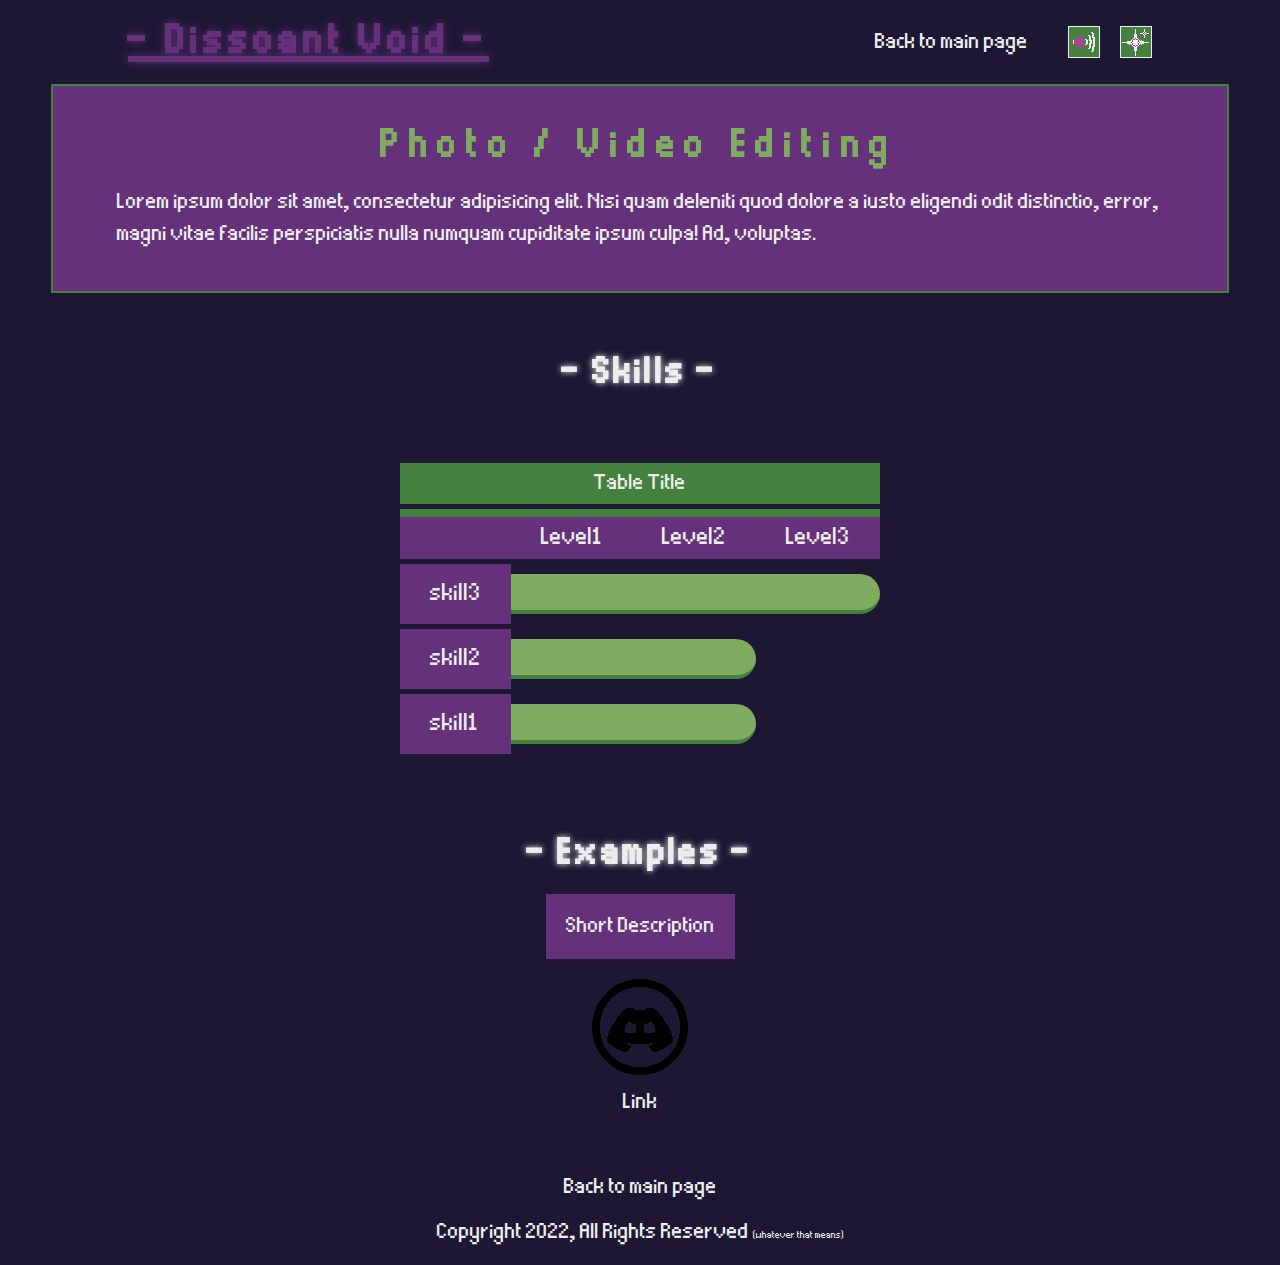
==== editing.html @ df0863e5 "moved all html files into root to avoid links headaches" ====
<!DOCTYPE html>
<html lang="en">
<head>
  <meta charset="UTF-8">
  <meta http-equiv="X-UA-Compatible" content="IE=edge">
  <meta name="viewport" content="width=device-width, initial-scale=1.0">
  <link rel="icon" href="res/images/Icon.png" type="image/x-icon">
  <link rel="stylesheet" href="css/common.css">
  <link rel="stylesheet" href="css/skill.css">
  <script src="js/common.js" defer></script>
  <script src="js/mouseParticles.js" defer></script>
  <title>Portfolio | Editing</title>
</head>
<body>
  <app-header></app-header>
  <section class="description container fade-into-view">
    <h1>Photo / Video Editing</h1>
    <p>Lorem ipsum dolor sit amet, consectetur adipisicing elit. Nisi quam deleniti quod dolore a iusto eligendi odit distinctio, error, magni vitae facilis perspiciatis nulla numquam cupiditate ipsum culpa! Ad, voluptas.</p>
  </section>
  <section class="stats container">
    <h2 class="section-title">- Skills -</h2>
    <skill-stats title="Table Title">
      <ul>
        <li title="Level1">
        </li>
        <li title="Level2">
          skill1, skill2
        </li>
        <li title="Level3">
          skill3
        </li>
      </ul>
      </skill-stats>
  </section>

  <section class="example container fade-into-view">
    <h2 class="section-title">- Examples -</h2>
    <p>Short Description</p>
    <ul class="social-media">
      <li id="" class="clickable" clickable-new-page-link="">
        <img src="res/images/Discord.png" alt="????">
        <p>Link</p>
      </li>
    </ul>
  </section>
  <a class="back-to-idx" href="index.html">Back to main page</a>
  <app-footer></app-footer>
</body>
---- css/common.css ----
@font-face {
  font-family: "pixel";
  src:url("../res/fonts/thintel/Thintel.eot"),
      url("../res/fonts/thintel/Thintel.woff") format("woff"), 
      url("../res/fonts/thintel/Thintel.woff2") format("woff2"), 
      url("../res/fonts/thintel/Thintel.ttf")  format("truetype"),
      url("../res/fonts/thintel/Thintel.svg") format("svg");
}

:root{
  --black: #000;
  --light: #ededed;
  /*--light-purple: #9c4b8b; */
  --purple: #64317a;
  --dark-purple: #1d1733;
  --green: #7eab60;
  --dark-green: #44803e;
}

*{
  margin: 0;
  padding: 0;
  box-sizing: border-box;
}

li{
  list-style: none;
}

a{
  text-decoration: none;
}

body{
  font-family: "pixel", Arial, sans-serif;
  font-size: 2.2rem;
  background-color: var(--dark-purple);
  cursor: url("../res/images/Cursor.png"), auto;
  image-rendering: pixelated; /* preserve pixel art */
}

.clickable, a, button{
  cursor: url("../res/images/CursorClick.png"), auto;
}

input, textarea{
  cursor: url("../res/images/CursorText.png"), auto;
}

button, input, textarea{
  font-family: "pixel", Arial, sans-serif;
}

.fade-into-view{
  opacity: 0;
}
.fading-into-view{
  opacity: 1;
  transition: opacity 2s;
}

.container{
  margin-left: 4vw;
  margin-right: 4vw;
  padding-bottom: 60px;
}

.section-title{
  font-size: 3.6rem;
  text-align: center;
  letter-spacing: 0.2rem;
  padding-top: 20px;
  padding-bottom: 20px;
  color: var(--light);
  text-shadow: 0 0 6px var(--light);
}

@media only screen and (max-width: 900px) {
  .container{
    margin-left: 2vw;
    margin-right: 2vw;
  }

  .section-title{
    font-size: 3rem;
  }
}


header{
  font-size: 2.2rem;
  color:  var(--light);
  padding: 20px 0;
}

.header-container{
  display: flex;
  justify-content: space-between;
  align-items: center;
  margin: 0 10vw;
}

.header-container > h1{
  font-size: 4rem;
  letter-spacing: 5px;
  font-weight: 600;
  color: var(--purple);
  text-decoration: underline;
  text-shadow: 0 0 8px var(--purple);
  text-align: center;
  animation: text-glow 1s linear alternate infinite;
}

@keyframes text-glow {
  to{text-shadow: 0 0 0px var(--purple);}
}

.header-links{
  display: flex;
  align-items: center;
  gap: 40px;
}

.navigation{
  display: flex;
  gap: 20px;
}

.navigation > li > a{
  color: var(--light);
}

.navigation > li:hover > a{
  color: var(--green);
}

@media only screen and (max-width: 900px) {
  .header-container{
    flex-direction: column;
    gap: 10px;
  }
  
  .header-links{
    flex-direction: column;
    gap: 10px;
  }

}

.settings{
  display: flex;
  gap: 20px;
}

.settings > li{
  background-image: url("../res/images/Settings.png");
  width: 32px;
  height: 32px;
  background-size: 200% 200%;
  background-repeat: no-repeat;
}

.settings > .audio-setting{
  background-position-x: 0;
}
.settings > .particles-setting{
  background-position-x: 0;
  background-position-y: 100%;  
}
.settings > .audio-setting[toggled]{
  background-position-x: 100%;
}
.settings > .particles-setting[toggled]{
  background-position-x: 100%;
}

.settings > li:hover{
  box-shadow: 0 0 10px var(--light);
}


.social-media{
  display: flex;
  gap: 15vw;
  justify-content: center;
}

.social-media > li > p{
  text-align: center;
  color: var(--light);
}

.social-media > li:hover > img{
  opacity: 0.8;
}
.social-media > li:hover > p{
  text-decoration: underline;
  color: var(--green);
}

.social-media > li > img{
  margin-bottom: 8px;
}


footer{
  font-size: 2.2rem;
  padding: 20px 0;
  text-align: center;
  color: var(--light);
}

footer span{
  font-size: 1rem;
}
---- css/skill.css ----
.description{
  padding: 40px 5vw;
  background-color: var(--purple);
  min-height: 200px;
  border: 2px solid var(--dark-green);
}

.description > h1{
  text-align: center;
  color: var(--green);
  font-size: 3.8rem;
  letter-spacing: 0.6rem;
}

.description > p{
  margin-top: 20px;
  color: var(--light);
  line-height: 2rem;
}



.stats{
  margin: 40px auto 0 auto;
  width: fit-content;
}

/* js generated tables */
skill-stats{
  display: block;
  width: fit-content;
  margin-top: 50px;
}

skill-stats > h4{
  font-weight: normal;
  text-align: center;
  padding: 8px 0;
  color: var(--light);
  background-color: var(--dark-green);
}

.table-scroll-container{
  margin-top: 5px;
  max-width: 80vw;
  overflow-x: auto;
}

.stats-table{
  border-collapse: collapse;
  border-top: 8px solid var(--dark-green);
}

.stats-table tr:first-child{
  text-align: center;
  background-color: var(--purple);
}

.stats-table td{
  padding: 8px 30px;
  color: var(--light);
  font-size: 2.4rem;
  border-top: 5px solid var(--dark-purple);
}

.stats-table td:first-child{
  background-color: var(--purple);
  width: 0%; /* this seems to behave as min-content should, while min-content doesn't work. and I thought c++ was wierd*/
}

.stats-table .table-rect{
  margin: 0;
  padding: 0;
}

.stats-table .table-rect > div{
  background-color: var(--green);
  border-bottom: 4px solid var(--dark-green);
  height: 40px;
  margin: 10px 0;
}

.stats-table .table-rect-end > div{
  border-top-right-radius: 20px;
  border-bottom-right-radius: 20px;
}

@media only screen and (max-width: 900px) {
  .stats-table td{
    padding: 8px 20px;
    font-size: 1.9rem;
  }
}


.example{
  display: flex;
  flex-direction: column;
  justify-content: center;
  align-items: center;
}

.example > h2{
  text-align: center;
}

.example > p{
  color: var(--light);
  background-color: var(--purple);
  padding: 20px 20px;
}

.example > .social-media{
  margin-top: 20px;
}



.back-to-idx{
  display: block;
  width: fit-content;
  margin: 0 auto;
  color: var(--light);
}

.back-to-idx:hover{
  color: var(--green);
}
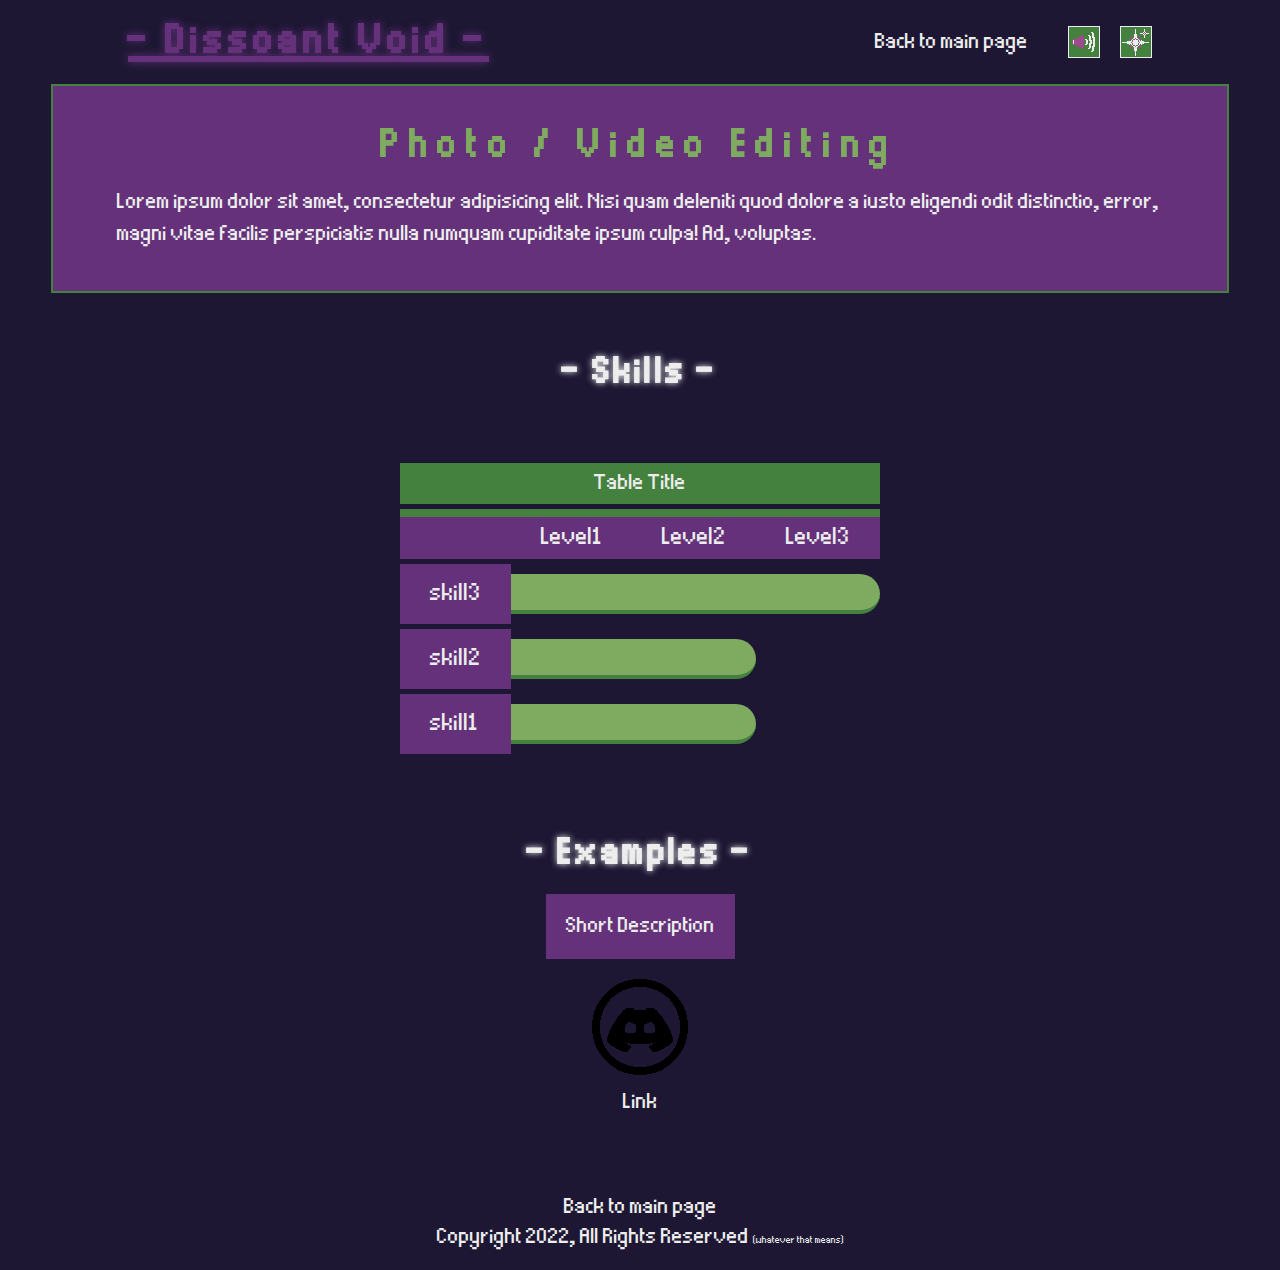
==== commit 5d452876: "'back to main' button is new generated by js along with footer" ====
--- a/editing.html
+++ b/editing.html
@@ -43,6 +43,5 @@
       </li>
     </ul>
   </section>
-  <a class="back-to-idx" href="index.html">Back to main page</a>
   <app-footer></app-footer>
 </body>--- a/css/common.css
+++ b/css/common.css
@@ -210,6 +210,21 @@
   color: var(--light);
 }
 
-footer span{
+footer > p{
+  margin-top: 5px;
+}
+
+footer > p > span{
   font-size: 1rem;
+}
+
+.back-to-idx{
+  display: block;
+  width: fit-content;
+  margin: 0 auto;
+  color: var(--light);
+}
+
+.back-to-idx:hover{
+  color: var(--green);
 }--- a/css/skill.css
+++ b/css/skill.css
@@ -112,17 +112,4 @@
 
 .example > .social-media{
   margin-top: 20px;
-}
-
-
-
-.back-to-idx{
-  display: block;
-  width: fit-content;
-  margin: 0 auto;
-  color: var(--light);
-}
-
-.back-to-idx:hover{
-  color: var(--green);
 }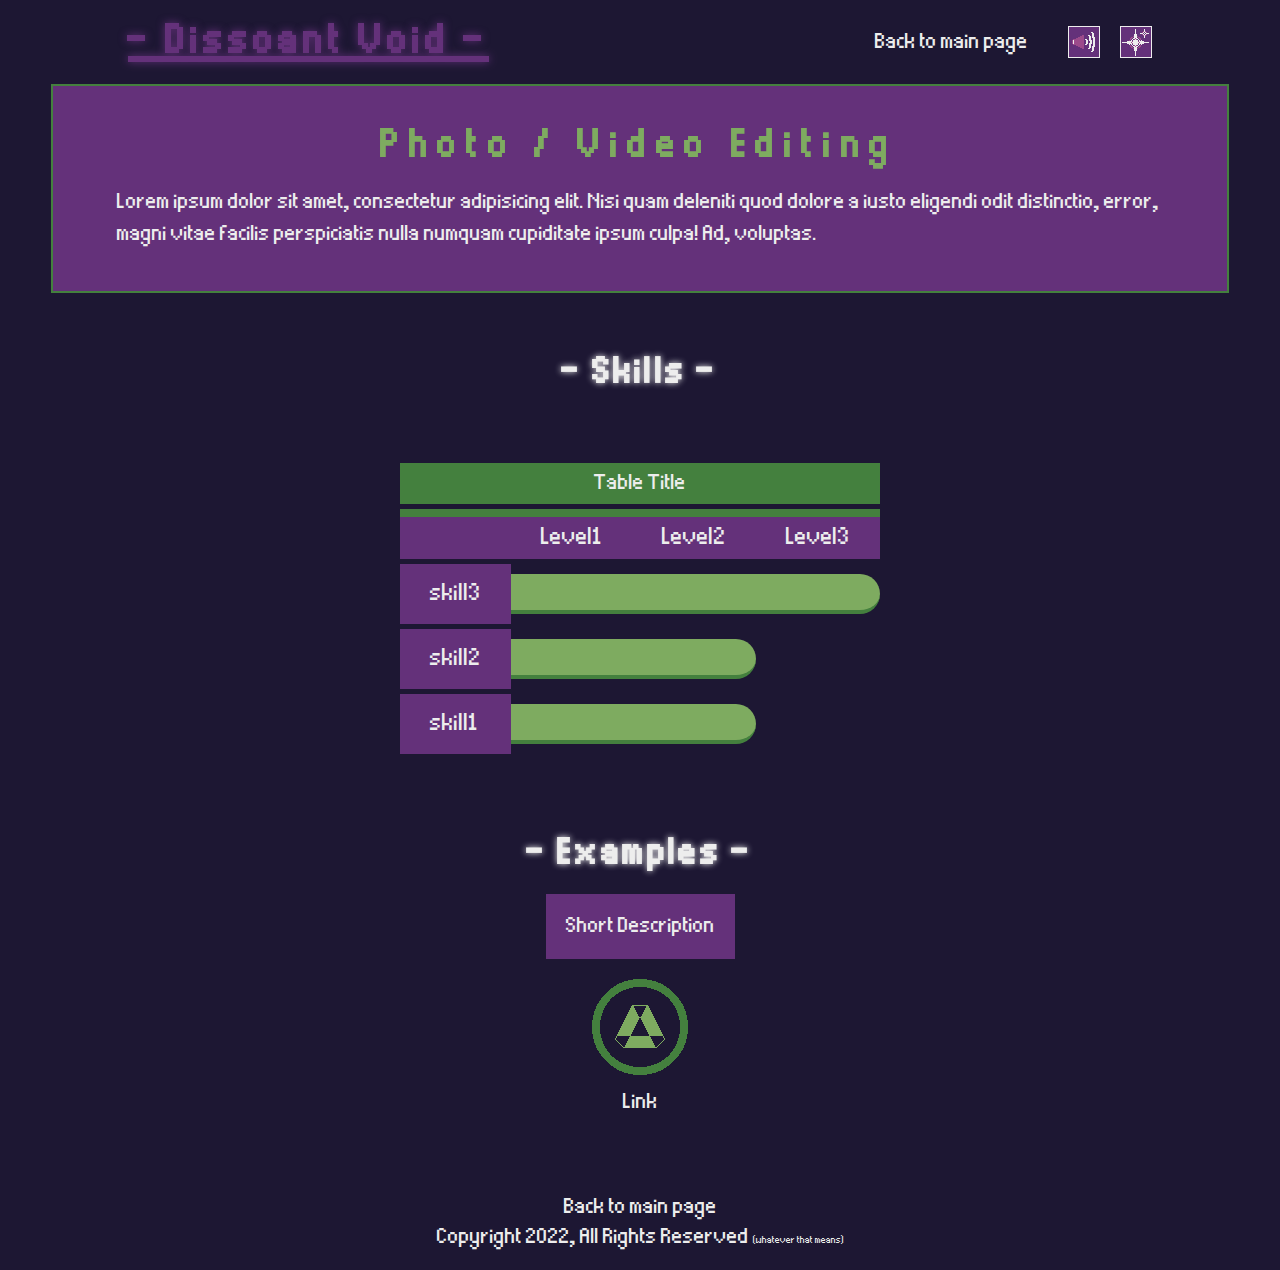
==== commit 561232f1: "finished social media icons" ====
--- a/editing.html
+++ b/editing.html
@@ -37,8 +37,8 @@
     <h2 class="section-title">- Examples -</h2>
     <p>Short Description</p>
     <ul class="social-media">
-      <li id="" class="clickable" clickable-new-page-link="">
-        <img src="res/images/Discord.png" alt="????">
+      <li class="clickable" clickable-new-page-link="https://drive.google.com/drive/folders/1na_V-a9-mU8Fbji27vtrEZ1qmWOyoBqs?usp=sharing">
+        <img src="res/images/Icons/GoogleDrive.png" alt="????">
         <p>Link</p>
       </li>
     </ul>
--- a/css/common.css
+++ b/css/common.css
@@ -53,10 +53,15 @@
 
 .fade-into-view{
   opacity: 0;
+  filter: blur(2px);
+  transform: scale(0.8);
 }
 .fading-into-view{
   opacity: 1;
-  transition: opacity 2s;
+  filter: none;
+  transition: opacity 2s,
+              filter 1s,
+              transform 0.4s ease-out;
 }
 
 .container{
@@ -191,7 +196,7 @@
 }
 
 .social-media > li:hover > img{
-  opacity: 0.8;
+  filter: contrast(2);
 }
 .social-media > li:hover > p{
   text-decoration: underline;
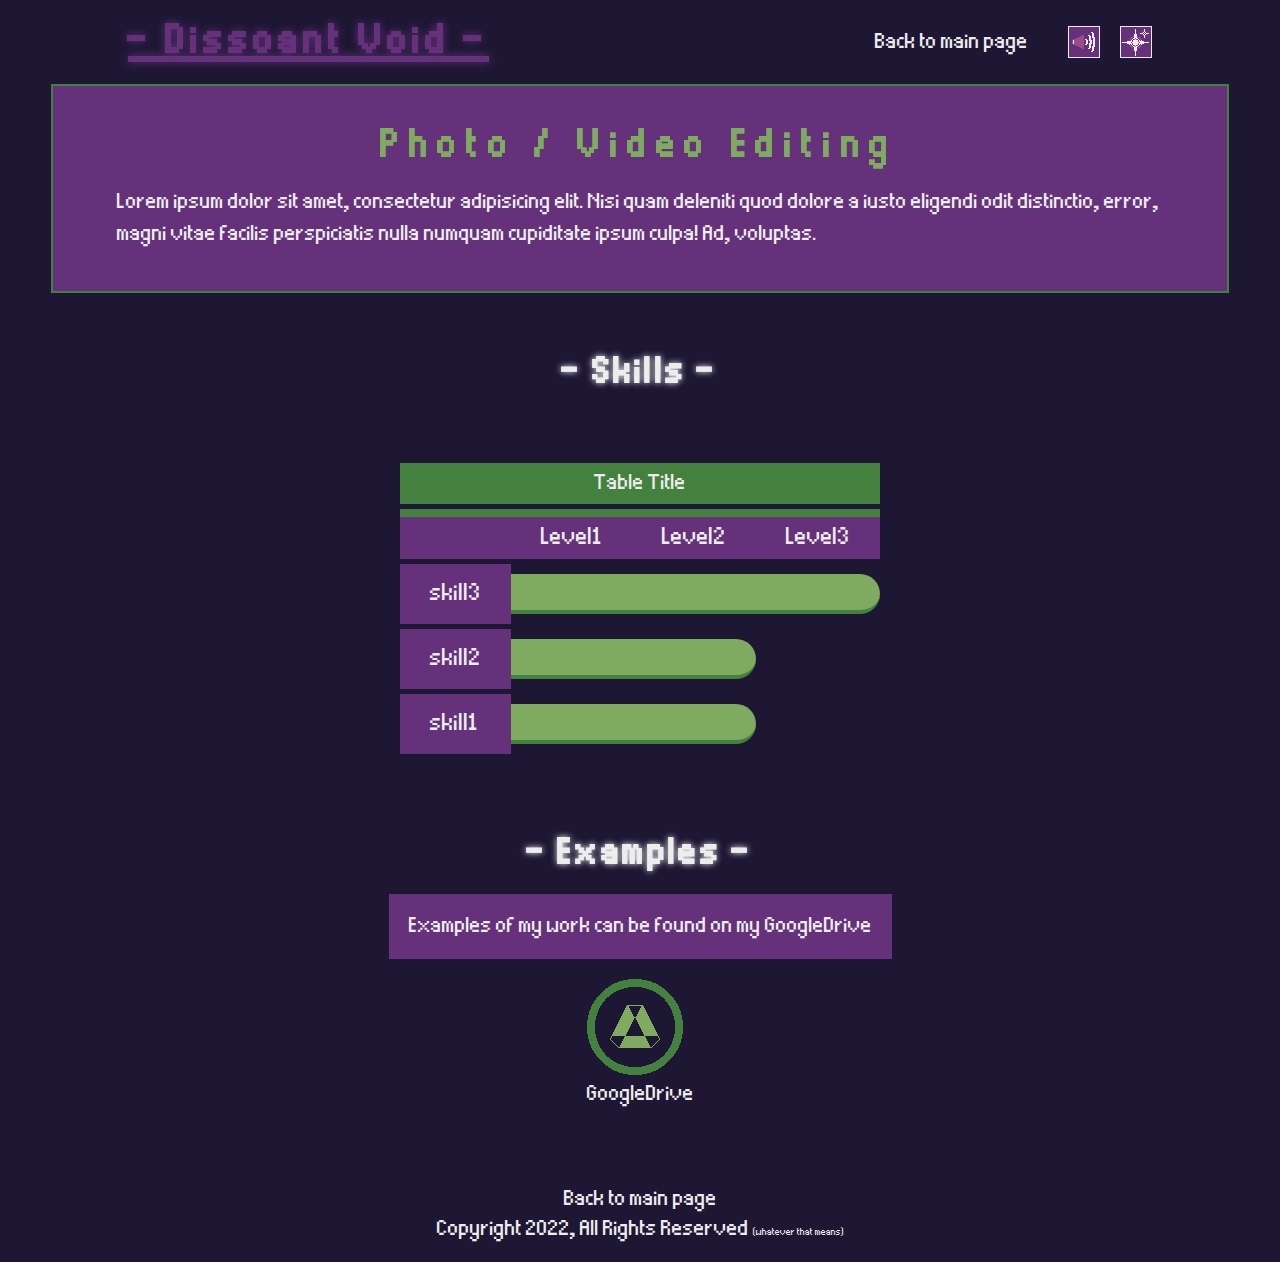
==== commit 5969853b: "added skill box highlighter and main image space parallax" ====
--- a/editing.html
+++ b/editing.html
@@ -35,11 +35,11 @@
 
   <section class="example container fade-into-view">
     <h2 class="section-title">- Examples -</h2>
-    <p>Short Description</p>
+    <p>Examples of my work can be found on my GoogleDrive</p>
     <ul class="social-media">
       <li class="clickable" clickable-new-page-link="https://drive.google.com/drive/folders/1na_V-a9-mU8Fbji27vtrEZ1qmWOyoBqs?usp=sharing">
-        <img src="res/images/Icons/GoogleDrive.png" alt="????">
-        <p>Link</p>
+        <img src="res/images/Icons/GoogleDrive.png" alt="GoogleDrive">
+        <p>GoogleDrive</p>
       </li>
     </ul>
   </section>
--- a/css/common.css
+++ b/css/common.css
@@ -204,7 +204,7 @@
 }
 
 .social-media > li > img{
-  margin-bottom: 8px;
+  margin-bottom: 0;
 }
 
 
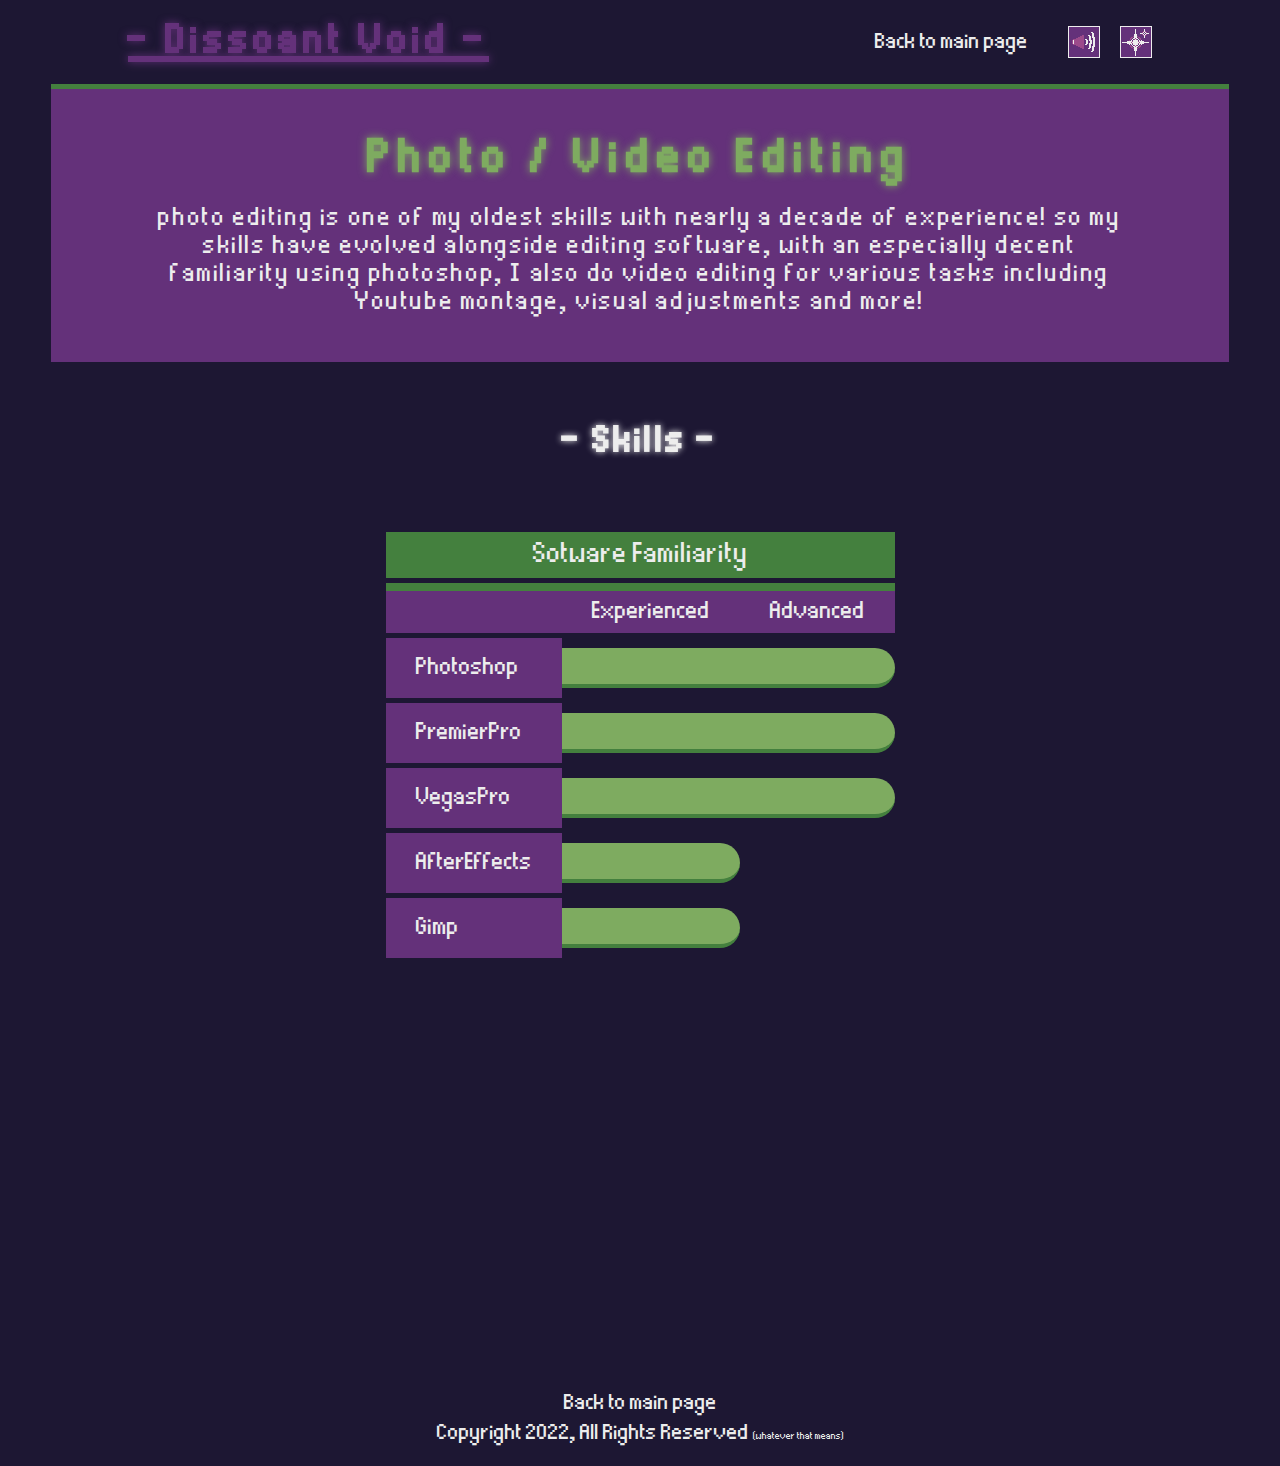
==== commit 6459efe9: "added all skill descriptions, sfx, and email copy btn" ====
--- a/editing.html
+++ b/editing.html
@@ -15,29 +15,39 @@
   <app-header></app-header>
   <section class="description container fade-into-view">
     <h1>Photo / Video Editing</h1>
-    <p>Lorem ipsum dolor sit amet, consectetur adipisicing elit. Nisi quam deleniti quod dolore a iusto eligendi odit distinctio, error, magni vitae facilis perspiciatis nulla numquam cupiditate ipsum culpa! Ad, voluptas.</p>
+    <p>photo editing is one of my oldest skills with nearly a decade of experience! so my skills 
+      have evolved alongside editing software, with an especially decent familiarity using photoshop, I also do 
+      video editing for various tasks including Youtube montage, visual adjustments and more!</p>
   </section>
   <section class="stats container">
     <h2 class="section-title">- Skills -</h2>
-    <skill-stats title="Table Title">
+    <skill-stats class="fade-into-view" title="Sotware Familiarity">
       <ul>
-        <li title="Level1">
+        <li title="Experienced">
+          Gimp, AfterEffects
         </li>
-        <li title="Level2">
-          skill1, skill2
-        </li>
-        <li title="Level3">
-          skill3
+        <li title="Advanced">
+          VegasPro, PremierPro, Photoshop
         </li>
       </ul>
-      </skill-stats>
+    </skill-stats>
+    <!-- <skill-stats class="fade-into-view" title="Skill Highlights">
+      <ul>
+        <li title="Editing">
+          PDF editing, Photoshoping, Old Photo Restoration
+        </li>
+        <li title="Montage">
+          Color Correction, General Montage
+        </li>
+      </ul>
+    </skill-stats> -->
   </section>
 
   <section class="example container fade-into-view">
     <h2 class="section-title">- Examples -</h2>
     <p>Examples of my work can be found on my GoogleDrive</p>
     <ul class="social-media">
-      <li class="clickable" clickable-new-page-link="https://drive.google.com/drive/folders/1na_V-a9-mU8Fbji27vtrEZ1qmWOyoBqs?usp=sharing">
+      <li class="clickable" sfx-hover="socialHover" sfx-press="socialPress" clickable-new-page-link="https://drive.google.com/drive/folders/1na_V-a9-mU8Fbji27vtrEZ1qmWOyoBqs?usp=sharing">
         <img src="res/images/Icons/GoogleDrive.png" alt="GoogleDrive">
         <p>GoogleDrive</p>
       </li>
--- a/css/common.css
+++ b/css/common.css
@@ -161,7 +161,7 @@
   background-image: url("../res/images/Settings.png");
   width: 32px;
   height: 32px;
-  background-size: 200% 200%;
+  background-size: 200%;
   background-repeat: no-repeat;
 }
 
@@ -195,6 +195,10 @@
   color: var(--light);
 }
 
+.social-media > li > img{
+  animation: continious-rotation 5s linear infinite forwards;
+}
+
 .social-media > li:hover > img{
   filter: contrast(2);
 }
@@ -205,6 +209,18 @@
 
 .social-media > li > img{
   margin-bottom: 0;
+}
+
+@keyframes continious-rotation {
+  0%{
+    transform: rotate(-25deg);
+  }
+  50%{
+    transform: rotate(25deg);
+  }
+  100%{
+    transform: rotate(-25deg);
+  }
 }
 
 
--- a/css/skill.css
+++ b/css/skill.css
@@ -1,23 +1,35 @@
 .description{
-  padding: 40px 5vw;
+  padding: 45px 8vw;
   background-color: var(--purple);
   min-height: 200px;
-  border: 2px solid var(--dark-green);
+  border-top: 5px solid var(--dark-green);
 }
 
 .description > h1{
   text-align: center;
   color: var(--green);
-  font-size: 3.8rem;
-  letter-spacing: 0.6rem;
+  font-size: 4.6rem;
+  letter-spacing: 0.5rem;
+  text-shadow: 0 0 8px var(--green);
 }
 
 .description > p{
   margin-top: 20px;
   color: var(--light);
-  line-height: 2rem;
+  letter-spacing: 0.1rem;
+  text-align: center;
+  font-size: 2.5rem;
 }
 
+@media only screen and (max-width: 900px) {
+  .description > h1{
+    font-size: 4rem;
+  }
+
+  .description > p{
+    font-size: 2rem;
+  }
+}
 
 
 .stats{
@@ -35,6 +47,7 @@
 skill-stats > h4{
   font-weight: normal;
   text-align: center;
+  font-size: 2.8rem;
   padding: 8px 0;
   color: var(--light);
   background-color: var(--dark-green);
